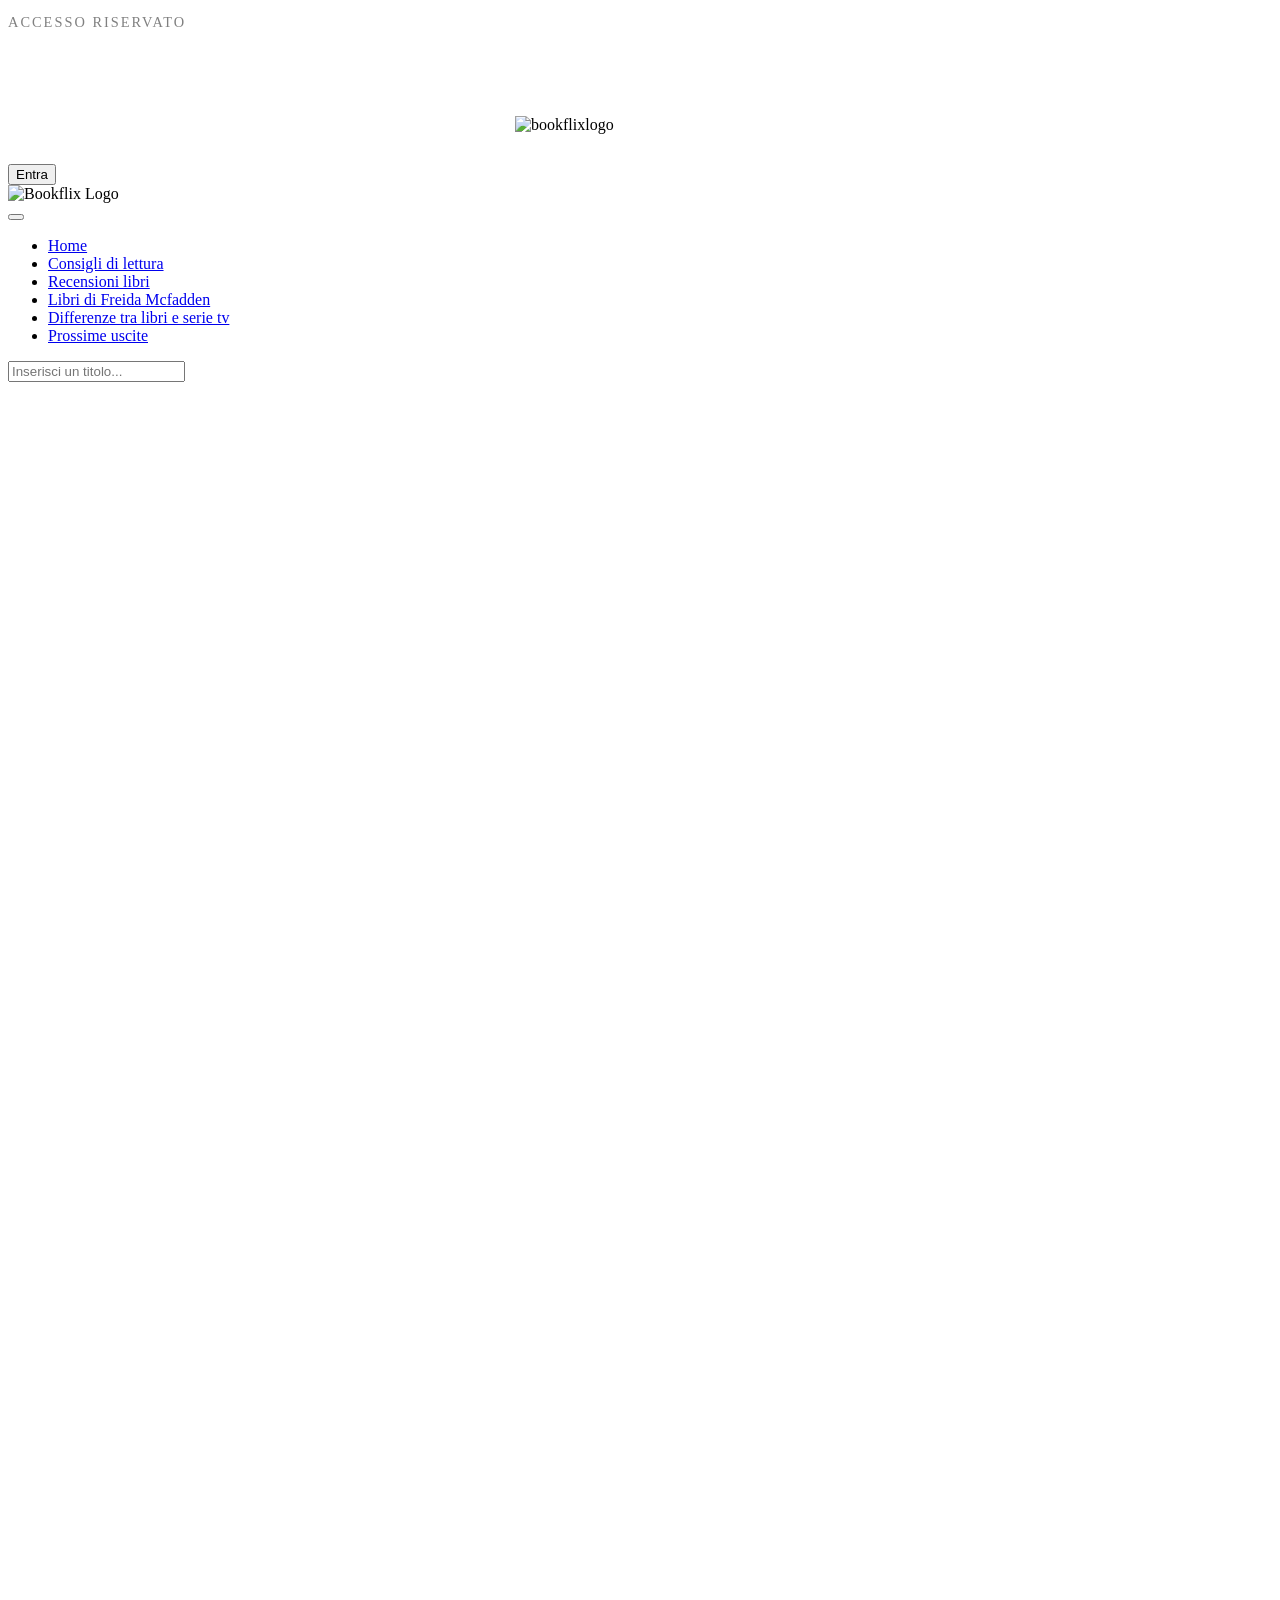
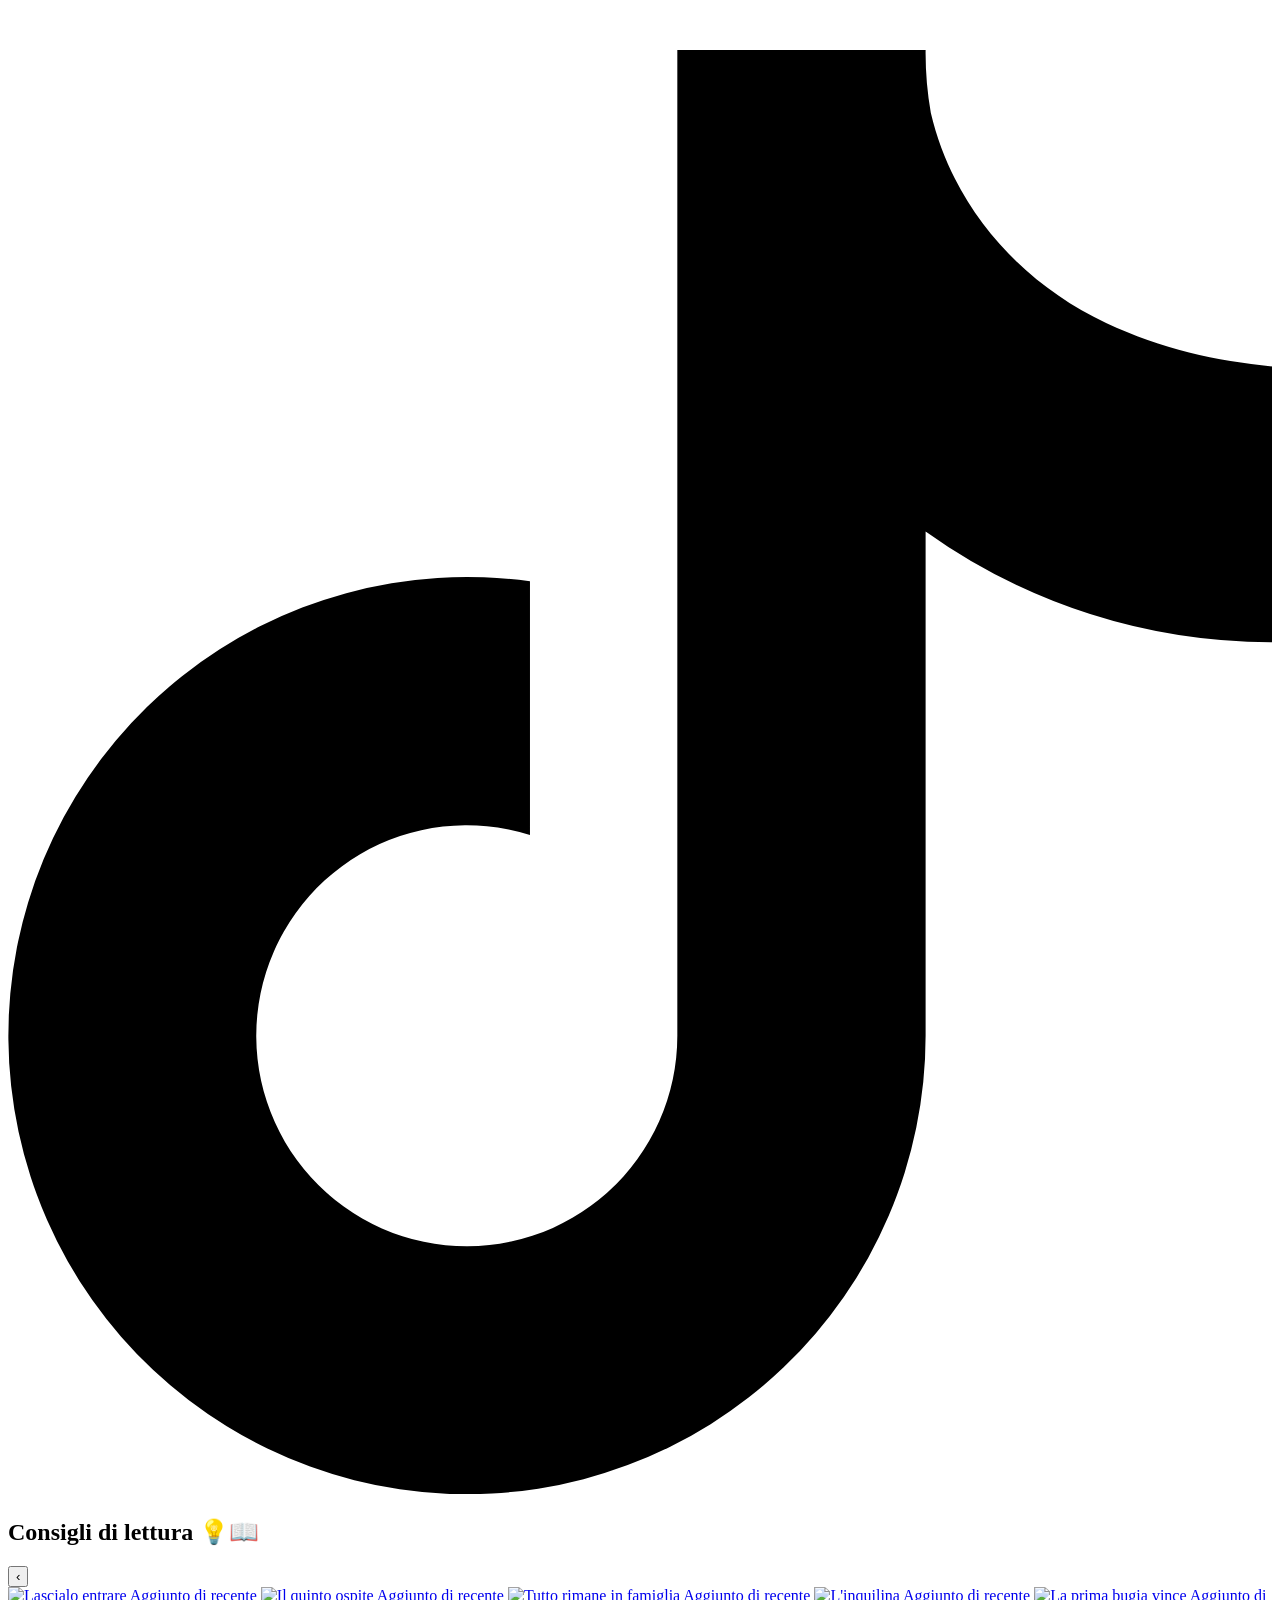
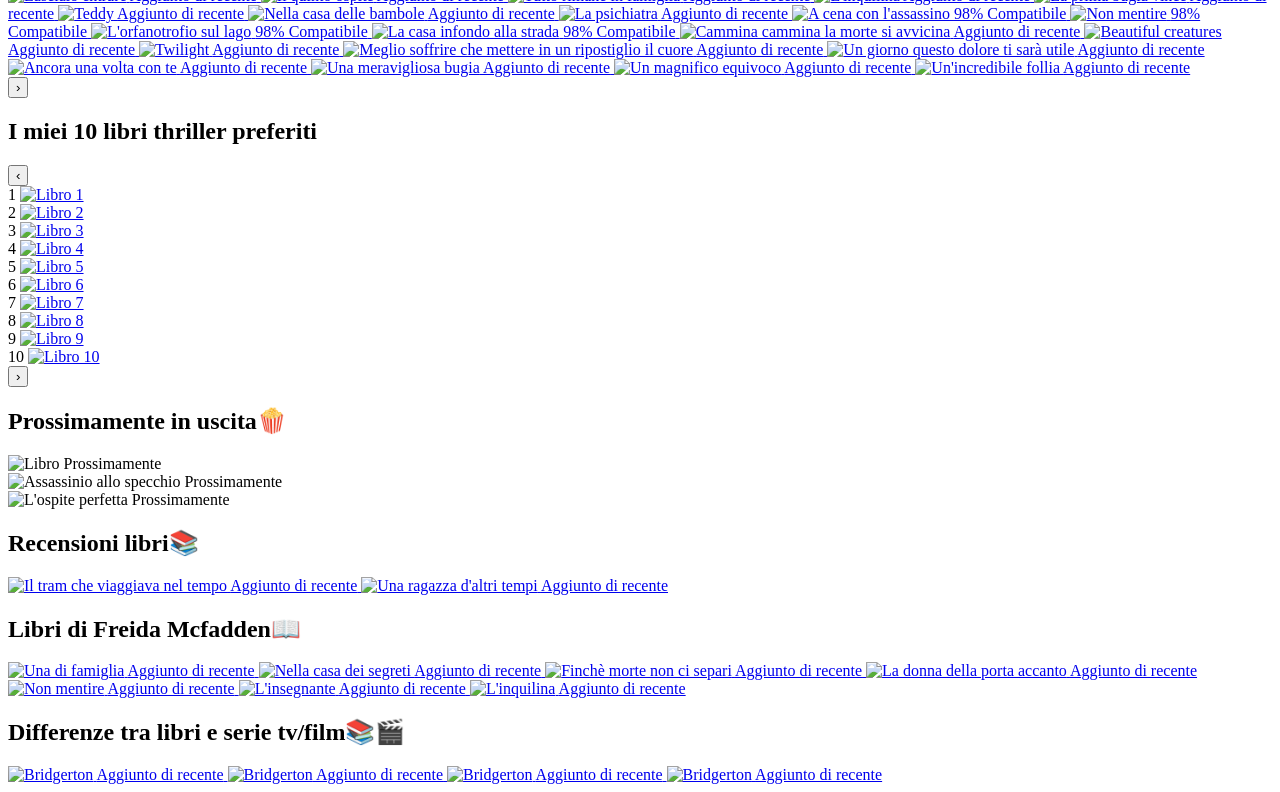
==== tiktokdiDenise.html @ 12e0211b "Add files via upload" ====
<!DOCTYPE html>
<html lang="it">

<head>
  <meta charset="UTF-8">
  <meta name="viewport" content="width=device-width, initial-scale=1.0">
  <title>Tik tok di Denise Booklover</title>
  <link rel="stylesheet" href="css/miostile.css">
</head>

<body id="tiktok-page">

  <div id="login-overlay">
    <div class="login-box">
      <p style="color: #808080; text-transform: uppercase; font-size: 0.9rem; letter-spacing: 2px;">Accesso Riservato
      </p>

      <h1 style="color: white; margin: 0 0 10px 0; font-size: 1.6rem;">
        Stai per avventurarti <br>
        nel magico mondo di
      </h1>
      <img src="img/bookflixsenzasfondo.png" alt="bookflixlogo"
        style="max-width: 250px; width: 80%; margin-bottom: 30px; display: block; margin-left: auto; margin-right: auto;">

      <button class="btn-accedi" onclick="entraNelMondo()">Entra</button>

    </div>
  </div>

  <div id="video-intro-container" style="display: none;">
    <video id="intro-video" playsinline muted>
      <source src="video/animazioonebookflix.MP4" type="video/mp4">
    </video>
  </div>

  <div id="main-content">

    <header class="netflix-header">
      <div class="header-left">
        <div class="logo-container">
          <img src="img/bookflixsenzasfondo.png" alt="Bookflix Logo" class="logo-img">
        </div>
        <nav class="main-nav">
          <button class="menu-toggle" onclick="toggleMenu()">
            <span></span>
            <span></span>
            <span></span>
          </button>
          <ul id="nav-list">
            <li class="active"><a href="index.html">Home</a></li>
            <li><a href="#consigli">Consigli di lettura</a></li>
            <li><a href="#recensioni">Recensioni libri</a></li>
            <li><a href="#freida">Libri di Freida Mcfadden</a></li>
            <li><a href="#differenze">Differenze tra libri e serie tv</a></li>
            <li><a href="#prossimamente">Prossime uscite</a></li>
          </ul>
        </nav>
      </div>

      <div class="header-right">
        <div class="search-container">
          <input type="text" id="searchInput" onkeyup="searchBooks()" placeholder="Inserisci un titolo...">

          <svg class="search-icon" viewBox="0 0 24 24" fill="none" stroke="white" stroke-width="2"
            stroke-linecap="round" stroke-linejoin="round">
            <circle cx="11" cy="11" r="8"></circle>
            <line x1="21" y1="21" x2="16.65" y2="16.65"></line>
          </svg>
        </div>

        <div class="profile-box">
          <a href="https://www.tiktok.com/@rebeldenamorada?_r=1&_t=ZN-95clF1wc65u" target="_blank" class="tiktok-link">
            <svg class="tiktok-icon" viewBox="0 0 448 512" xmlns="http://www.w3.org/2000/svg">
              <path
                d="M448,209.91a210.06,210.06,0,0,1-122.77-39.25V349.38A162.55,162.55,0,1,1,185,188.31V278.2a74.62,74.62,0,1,0,52.23,71.18V0l88,0a121.18,121.18,0,0,0,1.86,22.32c7.87,33.47,31.76,60.16,62.11,74.41,35.6,16.71,71,17,106.69,17.21V209.91Z" />
            </svg>
          </a>
        </div>
      </div>
    </header>
  </div>


  <main class="main-container">
    <section class="row" id="consigli">
      <h2 class="row-title">Consigli di lettura 💡📖</h2>

      <div class="row-wrapper">
        <button class="handle handle-left" onclick="scrollRow('consigli', -1)">&#8249;</button>

        <div class="row-posters" id="scroll-consigli">

          <a href="https://www.tiktok.com/@rebeldenamorada/video/7676879220760513825?is_from_webapp=1&sender_device=pc"
            target="_blank" class="card-netflix">
            <img src="img/copertinelibri/lascialoentrare.jpg" alt="Lascialo entrare">
            <span class="video-hint">Aggiunto di recente</span>
          </a>

          <a href="https://www.tiktok.com/@rebeldenamorada/video/7674796041710931232?is_from_webapp=1&sender_device=pc&web_id=7614453562852345366"
            target="_blank" class="card-netflix">
            <img src="img/copertinelibri/ilquintoospite.jpg" alt="Il quinto ospite">
            <span class="video-hint">Aggiunto di recente</span>
          </a>

          <a href="https://www.tiktok.com/@rebeldenamorada/video/7623125507361475862" target="_blank"
            class="card-netflix">
            <img src="img/copertinelibri/tuttorimaneinfamiglia.jpg" alt="Tutto rimane in famiglia">
            <span class="video-hint">Aggiunto di recente</span>
          </a>

          <a href="https://www.tiktok.com/@rebeldenamorada/video/7631960502054243606?is_from_webapp=1&sender_device=pc&web_id=7614453562852345366"
            target="_blank" class="card-netflix">
            <img src="img/copertinelibri/linquilina.jpg" alt="L'inquilina">
            <span class="video-hint">Aggiunto di recente</span>
          </a>

          <a href="https://www.tiktok.com/@rebeldenamorada/video/7554367439945960726" target="_blank"
            class="card-netflix">
            <img src="img/copertinelibri/laprimabugiavince.jpg" alt="La prima bugia vince">
            <span class="video-hint">Aggiunto di recente</span>
          </a>

          <a href="https://www.tiktok.com/@rebeldenamorada/video/7544378122662235414" target="_blank"
            class="card-netflix">
            <img src="img/copertinelibri/teddy.jpg" alt="Teddy">
            <span class="video-hint">Aggiunto di recente</span>
          </a>

          <a href="https://www.tiktok.com/@rebeldenamorada/video/7527695474078321942" target="_blank"
            class="card-netflix">
            <img src="img/copertinelibri/nellacasadellebambole.jpg" alt="Nella casa delle bambole">
            <span class="video-hint">Aggiunto di recente</span>
          </a>

          <a href="https://www.tiktok.com/@rebeldenamorada/video/7559960573258059030" target="_blank"
            class="card-netflix">
            <img src="img/copertinelibri/lapsichiatra.jpg" alt="La psichiatra">
            <span class="video-hint">Aggiunto di recente</span>
          </a>

          <a href="https://www.tiktok.com/@rebeldenamorada/video/7539191560538262806" target="_blank"
            class="card-netflix">
            <img src="img/copertinelibri/acenaconl'assassino.jpg" alt="A cena con l'assassino">
            <span class="video-hint">98% Compatibile</span>
          </a>

          <a href="https://www.tiktok.com/@rebeldenamorada/video/7539191560538262806" target="_blank"
            class="card-netflix">
            <img src="img/copertinelibri/nonmentire.jpg" alt="Non mentire">
            <span class="video-hint">98% Compatibile</span>
          </a>

          <a href="https://www.tiktok.com/@rebeldenamorada/video/7539191560538262806" target="_blank"
            class="card-netflix">
            <img src="img/copertinelibri/lorfanotrofiosullalgo.jpg" alt="L'orfanotrofio sul lago">
            <span class="video-hint">98% Compatibile</span>
          </a>

          <a href="https://www.tiktok.com/@rebeldenamorada/video/7539191560538262806" target="_blank"
            class="card-netflix">
            <img src="img/copertinelibri/lacasainfondoallastrada.jfif" alt="La casa infondo alla strada">
            <span class="video-hint">98% Compatibile</span>
          </a>

          <a href="https://vm.tiktok.com/ZNRxE7Svt/" target="_blank" class="card-netflix">
            <img src="img/copertinelibri/camminacammina.jpg" alt="Cammina cammina la morte si avvicina">
            <span class="video-hint">Aggiunto di recente</span>
          </a>

          <a href="https://vm.tiktok.com/ZNRxE7Svt/" target="_blank" class="card-netflix">
            <img src="img/copertinelibri/beautifulcreatures.webp" alt="Beautiful creatures">
            <span class="video-hint">Aggiunto di recente</span>
          </a>

          <a href="https://vm.tiktok.com/ZNRxE7Svt/" target="_blank" class="card-netflix">
            <img src="img/copertinelibri/twilight.webp" alt="Twilight">
            <span class="video-hint">Aggiunto di recente</span>
          </a>

          <a href="https://www.tiktok.com/@rebeldenamorada/video/7469026960522480918" target="_blank"
            class="card-netflix">
            <img src="img/copertinelibri/megliosoffrirechemettereinunripostiglioilcuore.jpg"
              alt="Meglio soffrire che mettere in un ripostiglio il cuore">
            <span class="video-hint">Aggiunto di recente</span>
          </a>

          <a href="https://www.tiktok.com/@rebeldenamorada/video/7469026960522480918" target="_blank"
            class="card-netflix">
            <img src="img/copertinelibri/ungiornoquestodoloretisaràutile.jpg"
              alt="Un giorno questo dolore ti sarà utile">
            <span class="video-hint">Aggiunto di recente</span>
          </a>

          <a href="https://www.tiktok.com/@rebeldenamorada/video/7469026960522480918" target="_blank"
            class="card-netflix">
            <img src="img/copertinelibri/ancoraunavoltaconte.jpg" alt="Ancora una volta con te">
            <span class="video-hint">Aggiunto di recente</span>
          </a>

          <a href="https://www.tiktok.com/@rebeldenamorada/video/7469026960522480918" target="_blank"
            class="card-netflix">
            <img src="img/copertinelibri/unameravogliosabugia.jpg" alt="Una meravigliosa bugia">
            <span class="video-hint">Aggiunto di recente</span>
          </a>

          <a href="https://www.tiktok.com/@rebeldenamorada/video/7469026960522480918" target="_blank"
            class="card-netflix">
            <img src="img/copertinelibri/unmagnificoequivoco.jpg" alt="Un magnifico equivoco">
            <span class="video-hint">Aggiunto di recente</span>
          </a>

          <a href="https://www.tiktok.com/@rebeldenamorada/video/7469026960522480918" target="_blank"
            class="card-netflix">
            <img src="img/copertinelibri/unincredibilefollia.jpg" alt="Un'incredibile follia">
            <span class="video-hint">Aggiunto di recente</span>
          </a>

        </div>

        <button class="handle handle-right" onclick="scrollRow('consigli', 1)">&#8250;</button>

      </div>
    </section>

    <section class="row" id="top10">
      <h2 class="row-title">I miei 10 libri thriller preferiti</h2>

      <div class="row-wrapper">
        <button class="handle handle-left" onclick="scrollRow('top10', -1)">&#8249;</button>

        <div class="row-posters top10-row">

          <div class="top10-card">
            <span class="top10-number">1</span>
            <a href="URL_TIKTOK_1" target="_blank" class="card-netflix">
              <img src="img/copertinelibri/camminacammina.jpg" alt="Libro 1">
            </a>
          </div>

          <div class="top10-card">
            <span class="top10-number">2</span>
            <a href="URL_TIKTOK_2" target="_blank" class="card-netflix">
              <img src="img/copertinelibri/nonmentire.jpg" alt="Libro 2">
            </a>
          </div>

          <div class="top10-card">
            <span class="top10-number">3</span>
            <a href="URL_TIKTOK_3" target="_blank" class="card-netflix">
              <img src="img/copertinelibri/tuttorimaneinfamiglia.jpg" alt="Libro 3">
            </a>
          </div>

          <div class="top10-card">
            <span class="top10-number">4</span>
            <a href="URL_TIKTOK_4" target="_blank" class="card-netflix">
              <img src="img/copertinelibri/teddy.jpg" alt="Libro 4">
            </a>
          </div>

          <div class="top10-card">
            <span class="top10-number">5</span>
            <a href="URL_TIKTOK_5" target="_blank" class="card-netflix">
              <img src="img/copertinelibri/lapsichiatra.jpg" alt="Libro 5">
            </a>
          </div>

          <div class="top10-card">
            <span class="top10-number">6</span>
            <a href="URL_TIKTOK_6" target="_blank" class="card-netflix">
              <img src="img/copertinelibri/lorfanotrofiosullalgo.jpg" alt="Libro 6">
            </a>
          </div>

          <div class="top10-card">
            <span class="top10-number">7</span>
            <a href="URL_TIKTOK_7" target="_blank" class="card-netflix">
              <img src="img/copertinelibri/acenaconl'assassino.jpg" alt="Libro 7">
            </a>
          </div>

          <div class="top10-card">
            <span class="top10-number">8</span>
            <a href="URL_TIKTOK_8" target="_blank" class="card-netflix">
              <img src="img/copertinelibri/lospiteperfetta.jpg" alt="Libro 8">
            </a>
          </div>

          <div class="top10-card">
            <span class="top10-number">9</span>
            <a href="URL_TIKTOK_9" target="_blank" class="card-netflix">
              <img src="img/copertinelibri/lacasainfondoallastrada.jfif" alt="Libro 9">
            </a>
          </div>

          <div class="top10-card">
            <span class="top10-number">10</span>
            <a href="URL_TIKTOK_10" target="_blank" class="card-netflix">
              <img src="img/copertinelibri/nellacasadeisegreti.jpg" alt="Libro 10">
            </a>
          </div>

        </div>
        <button class="handle handle-right" onclick="scrollRow('top10', 1)">&#8250;</button>
      </div>
    </section>

    <section class="row" id="prossimamente">
      <h2 class="row-title">Prossimamente in uscita🍿</h2>

      <div class="row-posters">

        <div class="card-netflix">
          <img src="img/copertinelibri/diecipiccoliindiani.jfif" alt="Libro" class="book-cover">
          <span class="video-hint">Prossimamente</span>
        </div>

        <div class="card-netflix">
          <img src="img/copertinelibri/assassionioallospecchio.jpg" alt="Assassinio allo specchio" class="book-cover">
          <span class="video-hint">Prossimamente</span>
        </div>

        <div class="card-netflix">
          <img src="img/copertinelibri/lospiteperfetta.jpg" alt="L'ospite perfetta" class="book-cover">
          <span class="video-hint">Prossimamente</span>
        </div>


      </div>
    </section>

    <section class="row" id="recensioni">
      <h2 class="row-title">Recensioni libri📚</h2>
      <div class="row-posters">

        <a href="https://www.tiktok.com/@rebeldenamorada/video/7535803963455622422?is_from_webapp=1&sender_device=pc&web_id=7614453562852345366"
          target="_blank" class="card-netflix">
          <img src="img/copertinelibri/iltramcheviaggiavaneltempo.jpg" alt="Il tram che viaggiava nel tempo">
          <span class="video-hint">Aggiunto di recente</span>
        </a>

        <a href="https://www.tiktok.com/@rebeldenamorada/video/7510151553823608066?is_from_webapp=1&sender_device=pc&web_id=7614453562852345366"
          target="_blank" class="card-netflix">
          <img src="img/copertinelibri/unaragazzadaltritempi.jpg" alt="Una ragazza d'altri tempi">
          <span class="video-hint">Aggiunto di recente</span>
        </a>
      </div>
    </section>


    <section class="row" id="freida">
      <h2 class="row-title">Libri di Freida Mcfadden📖</h2>
      <div class="row-posters">

        <a href="https://www.tiktok.com/@rebeldenamorada/video/7563340779435937046?is_from_webapp=1&sender_device=pc&web_id=7614453562852345366"
          target="_blank" class="card-netflix">
          <img src="img/copertinelibri/unadifamiglia.jpg" alt="Una di famiglia">
          <span class="video-hint">Aggiunto di recente</span>
        </a>

        <a href="https://www.tiktok.com/@rebeldenamorada/video/7563340779435937046?is_from_webapp=1&sender_device=pc&web_id=7614453562852345366"
          target="_blank" class="card-netflix">
          <img src="img/copertinelibri/nellacasadeisegreti.jpg" alt="Nella casa dei segreti">
          <span class="video-hint">Aggiunto di recente</span>
        </a>

        <a href="https://www.tiktok.com/@rebeldenamorada/video/7563340779435937046?is_from_webapp=1&sender_device=pc&web_id=7614453562852345366"
          target="_blank" class="card-netflix">
          <img src="img/copertinelibri/finchèmortenoncisepari.jpg" alt="Finchè morte non ci separi">
          <span class="video-hint">Aggiunto di recente</span>
        </a>

        <a href="https://www.tiktok.com/@rebeldenamorada/video/7563340779435937046?is_from_webapp=1&sender_device=pc&web_id=7614453562852345366"
          target="_blank" class="card-netflix">
          <img src="img/copertinelibri/ladonnadellaportaccanto.jpg" alt="La donna della porta accanto">
          <span class="video-hint">Aggiunto di recente</span>
        </a>

        <a href="https://www.tiktok.com/@rebeldenamorada/video/7539191560538262806" target="_blank"
          class="card-netflix">
          <img src="img/copertinelibri/nonmentire.jpg" alt="Non mentire">
          <span class="video-hint">Aggiunto di recente</span>
        </a>

        <a href="https://www.tiktok.com/@rebeldenamorada/video/7592186198970469654?is_from_webapp=1&sender_device=pc&web_id=7614453562852345366"
          target="_blank" class="card-netflix">
          <img src="img/copertinelibri/insegnante.jpg" alt="L'insegnante">
          <span class="video-hint">Aggiunto di recente</span>
        </a>

        <a href="https://www.tiktok.com/@rebeldenamorada/video/7631960502054243606?is_from_webapp=1&sender_device=pc&web_id=7614453562852345366"
          target="_blank" class="card-netflix">
          <img src="img/copertinelibri/linquilina.jpg" alt="L'inquilina">
          <span class="video-hint">Aggiunto di recente</span>
        </a>

      </div>
    </section>

    <section class="row" id="differenze">
      <h2 class="row-title">Differenze tra libri e serie tv/film📚🎬</h2>
      <div class="row-posters">

        <a href="https://www.tiktok.com/@rebeldenamorada/video/7466780048134065430?is_from_webapp=1&sender_device=pc&web_id=7614453562852345366"
          target="_blank" class="card-netflix">
          <img src="img/copertinelibri/brid1.jpg" alt="Bridgerton">
          <span class="video-hint">Aggiunto di recente</span>
        </a>

        <a href="https://www.tiktok.com/@rebeldenamorada/video/7466780048134065430?is_from_webapp=1&sender_device=pc&web_id=7614453562852345366"
          target="_blank" class="card-netflix">
          <img src="img/copertinelibri/brid2.jpg" alt="Bridgerton">
          <span class="video-hint">Aggiunto di recente</span>
        </a>

        <a href="https://www.tiktok.com/@rebeldenamorada/video/7466780048134065430?is_from_webapp=1&sender_device=pc&web_id=7614453562852345366"
          target="_blank" class="card-netflix">
          <img src="img/copertinelibri/brid3.jfif" alt="Bridgerton">
          <span class="video-hint">Aggiunto di recente</span>
        </a>

        <a href="https://www.tiktok.com/@rebeldenamorada/video/7466780048134065430?is_from_webapp=1&sender_device=pc&web_id=7614453562852345366"
          target="_blank" class="card-netflix">
          <img src="img/copertinelibri/brid4.jpg" alt="Bridgerton">
          <span class="video-hint">Aggiunto di recente</span>
        </a>

      </div>
    </section>
  </main>


  <script>
    function scrollRow(rowId, direction) {
      const row = document.querySelector(`#${rowId} .row-posters`);
      const scrollAmount = row.clientWidth * 0.8;
      row.scrollBy({
        left: scrollAmount * direction,
        behavior: 'smooth'
      });
    }

    // FUNZIONE UNIFICATA: Gestisce video e poi mostra il contenuto
    function entraNelMondo() {
      const loginOverlay = document.getElementById('login-overlay');
      const videoContainer = document.getElementById('video-intro-container');
      const video = document.getElementById('intro-video');
      const mainContent = document.getElementById('main-content');

      // 1. Nascondi il login box
      loginOverlay.style.display = 'none';

      // 2. Mostra il video e avvialo
      videoContainer.style.display = 'block';
      video.play();

      // 3. Quando il video finisce
      video.onended = function () {
        // Effetto sfumatura sul video
        videoContainer.classList.add('fade-out');

        // Mostra subito il contenuto principale (mentre il video sfuma)
        mainContent.style.display = 'block';

        // Rimuovi il video dal layout dopo che la sfumatura è finita
        setTimeout(() => {
          videoContainer.style.display = 'none';
        }, 1500);
      };
    }

    function searchBooks() {
      let input = document.getElementById('searchInput').value.toLowerCase();
      let rows = document.querySelectorAll('.row');

      rows.forEach(row => {
        let cards = row.querySelectorAll('.card-netflix, .top10-card');
        let hasVisibleCards = false;

        cards.forEach(card => {
          let img = card.querySelector('img');
          let title = img && img.getAttribute('alt') ? img.getAttribute('alt').toLowerCase() : "";

          if (title.includes(input)) {
            card.style.display = "";
            hasVisibleCards = true;
          } else {
            card.style.display = "none";
          }
        });

        row.style.display = hasVisibleCards ? "" : "none";
      });
    }

    function toggleMenu() {
      const navList = document.getElementById('nav-list');
      // "toggle" aggiunge la classe 'show' se non c'è, o la toglie se c'è
      navList.classList.toggle('show');
    }
  </script>
</body>

</html>
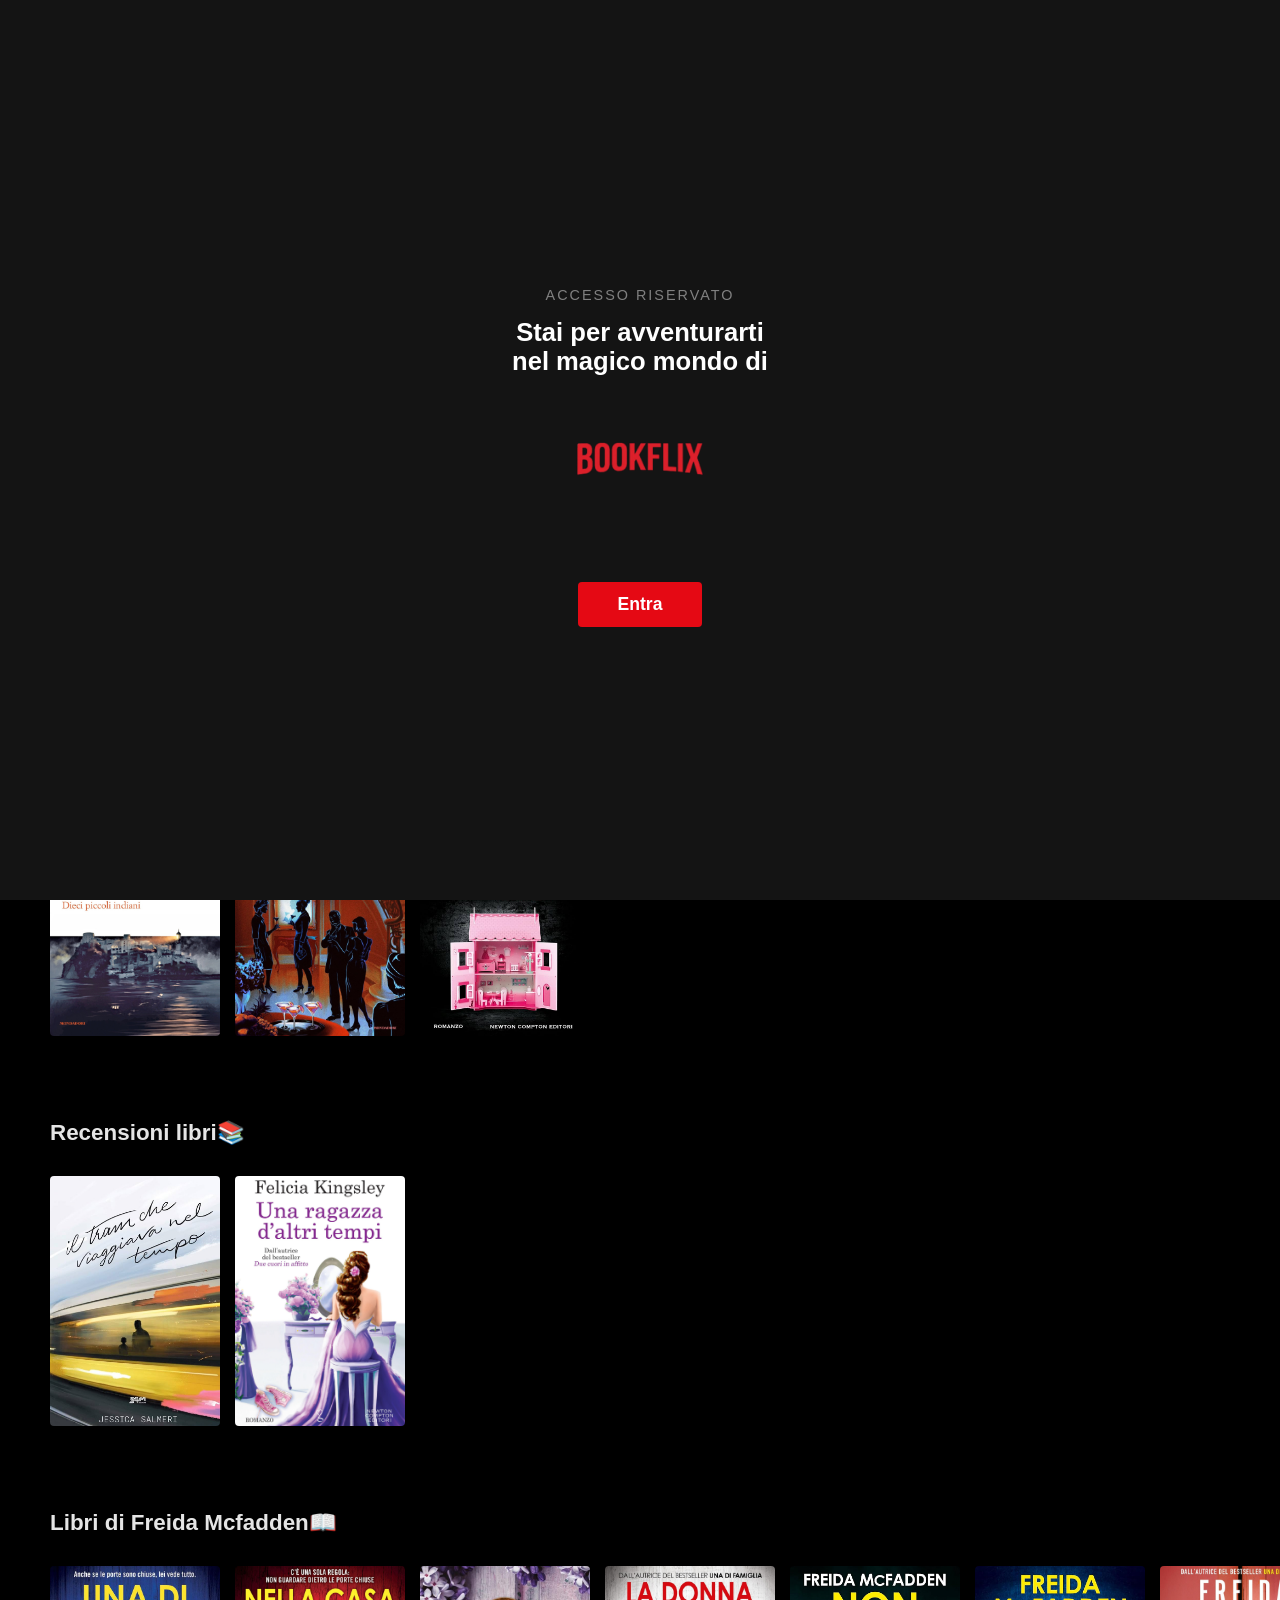
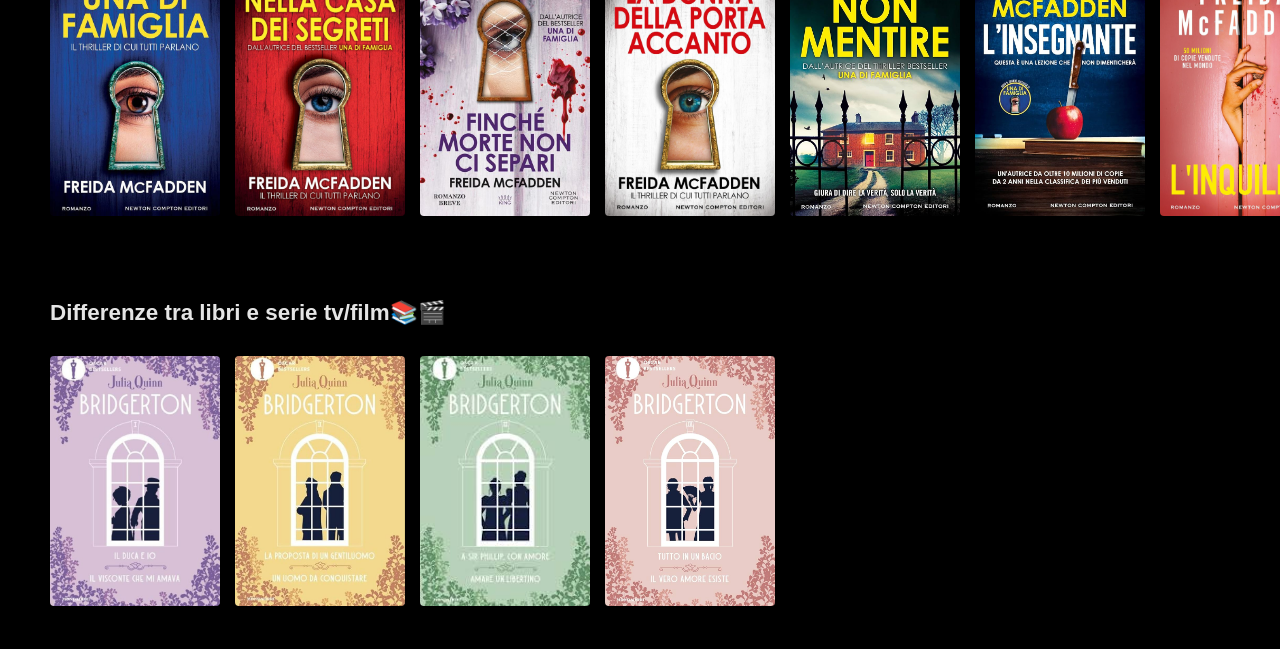
==== commit c80aa3fe: "Add files via upload" ====
--- a/tiktokdiDenise.html
+++ b/tiktokdiDenise.html
@@ -90,7 +90,13 @@
 
         <div class="row-posters" id="scroll-consigli">
 
-          <a href="https://www.tiktok.com/@rebeldenamorada/video/7676879220760513825?is_from_webapp=1&sender_device=pc"
+          <a href="https://www.tiktok.com/@rebeldenamorada/video/7682074349557386529?is_from_webapp=1&sender_device=pc"
+            target="_blank" class="card-netflix">
+            <img src="img/copertinelibri/assassinioavapore.jpg" alt="Assassinio a vapore - Il killer fantasma">
+            <span class="video-hint">Aggiunto di recente</span>
+          </a>
+          
+          <a href="https://www.tiktok.com/@rebeldenamorada/video/7677020123571473696?is_from_webapp=1&sender_device=pc"
             target="_blank" class="card-netflix">
             <img src="img/copertinelibri/lascialoentrare.jpg" alt="Lascialo entrare">
             <span class="video-hint">Aggiunto di recente</span>
@@ -322,6 +328,16 @@
 
         <div class="card-netflix">
           <img src="img/copertinelibri/lospiteperfetta.jpg" alt="L'ospite perfetta" class="book-cover">
+          <span class="video-hint">Prossimamente</span>
+        </div>
+
+        <div class="card-netflix">
+          <img src="img/copertinelibri/ladonnachesapevatroppo.jpg" alt="La donna che sapeva troppo" class="book-cover">
+          <span class="video-hint">Prossimamente</span>
+        </div>
+
+        <div class="card-netflix">
+          <img src="img/copertinelibri/thedinnerparty.jfif" alt="The dinner party" class="book-cover">
           <span class="video-hint">Prossimamente</span>
         </div>
 
--- a/css/miostile.css
+++ b/css/miostile.css
@@ -0,0 +1,1261 @@
+/* ==========================================================================
+   1. REGOLE GENERALI
+   ========================================================================== */
+
+/* In questo modo mi assicuro che la pagina sfrutti tutta l'altezza dello schermo disponibile */
+body,
+html {
+    height: 100%;
+}
+
+/* Impostazioni di base del corpo pagina: colore di backup scuro, elimina 
+   i margini predefiniti del browser e imposta il font istituzionale del sito */
+body {
+    background-color: #000;
+    /* Colore di backup mentre carica il video */
+    margin: 0;
+    padding: 0;
+    font-family: 'Georgia', serif;
+}
+
+/* Stili predefiniti per i titoli per garantire consistenza cromatica */
+h1 {
+    color: white;
+    font-weight: 600;
+}
+
+h2 {
+    color: rgb(15, 140, 138);
+    text-align: center;
+}
+
+h4 {
+    color: rgb(144, 30, 140);
+}
+
+/* Selettore per ID: definisce lo stile unico del titolo di benvenuto */
+#titolo_principale {
+    color: #fff;
+    text-shadow:
+        2px 2px 2px #8eb9d5; /* Ombra sfumata per dare leggibilità */
+    text-align: center;
+    font-style: italic;
+    font-family: 'Georgia', serif;
+    font-size: 2.5em; /* Dimensione scalabile rispetto al font di base */
+    padding: 1%;
+    margin-top: 1%;
+}
+
+/* Stile per il sottotitolo della homepage */
+#sottotitolo {
+    font-family: 'Montserrat', sans-serif;
+    font-size: 1.1rem;
+    color: #ffffff;
+    letter-spacing: 1.5px;
+    opacity: 0.8; /* Rende la scritta leggermente trasparente rispetto al titolo */
+    text-shadow: 1px 1px 3px rgba(0, 0, 0, 0.3);
+    margin-top: 10px;
+    letter-spacing: 0.5px; /* Spaziatura tra i caratteri per aumentare l'eleganza */
+}
+
+/* ==========================================================================
+   2. GESTIONE SFONDO VIDEO E EFFETTI "VETRO" (Glassmorphism)
+   ========================================================================== */
+
+/* Creo un livello fisso che copre l'intero schermo e si posiziona dietro 
+   a tutti gli elementi grazie allo z-index negativo */
+
+.video-background {
+    position: fixed; /* Rimane bloccato anche durante lo scroll della pagina */
+    top: 0;
+    left: 0;
+    width: 100%;
+    height: 100%;
+    z-index: -1; /* Mette il livello sullo sfondo, sotto i testi e le card */
+    background-color: black; /* Sfondo di sicurezza se il video fallisce */
+}
+
+#bg-video {
+    width: 100%;
+    height: 100%;
+    object-fit: cover; /* Ritaglia e adatta il video senza deformarlo */
+    filter: brightness(50%); /* Scurisce il video al 50% per garantire il contrasto con i testi bianchi */
+}
+
+/* Effetto Glassmorphism (Vetro Sfumato) sulla card biografica */
+.card-presentazione {
+    background: rgba(255, 255, 255, 0.9); /* Sfondo bianco con opacità al 90% */
+    backdrop-filter: blur(8px); /* Sfoca ciò che si trova dietro la card (il video in movimento) */
+    -webkit-backdrop-filter: blur(8px); /* Supporto specifico per il motore di rendering Safari/Chrome vecchi */
+    border-radius: 20px;
+    padding: 50px;
+    max-width: 750px;
+    margin: 80px auto; /* Centra orizzontalmente la card e dà margine sopra/sotto */
+    box-shadow: 0 20px 50px rgba(0, 0, 0, 0.3); /* Ombra pronunciata per dare l'effetto di galleggiamento */
+    border: 1px solid rgba(255, 255, 255, 0.2); /* Sottile bordo semitrasparente che accentua l'effetto vetro */
+}
+
+.testo-bio {
+    font-family: 'Georgia', serif;
+    font-size: 1.1rem;
+    line-height: 1.8; /* Interlinea aumentata per facilitare la lettura del testo */
+    color: #2c3e50;
+    text-align: center;
+    font-weight: normal;
+    margin-bottom: 20px;
+}
+
+.testo-bio h1,
+.testo-bio h2,
+.testo-bio p {
+    font-weight: normal;
+}
+
+.highlight {
+    color: #0003af;
+    text-shadow:
+        4px 4px 3px #e5eef4;
+    font-style: italic;
+    margin-top: 20px;
+    font-weight: normal;
+}
+
+.image-hero {
+    width: 100%;
+    height: auto;
+    object-fit: cover;
+    border-radius: 30px;
+    padding: 50px;
+    display: block;
+    margin: 0 auto;
+}
+
+/* Media Query: corregge il layout della riga su schermi piccoli invertendo l'ordine degli elementi */
+@media (max-width: 768px) {
+    .card-presentazione .row {
+        flex-direction: column-reverse; /* Sposta l'immagine sopra il testo su mobile */
+    }
+
+    .image-hero {
+        height: auto;
+    }
+}
+
+#categorietiktok {
+    text-align: left;
+    font-family: 'Georgia', sans-serif;
+}
+
+/* ==========================================================================
+   3. BOTTONI INTERATTIVI CON EFFETTO 3D (Transizioni e Trasformazioni)
+   ========================================================================== */
+
+/* Stile base del bottone rettangolare */
+.btn-rettangolare {
+    background-color: #6e70d2;
+    color: white;
+    font-family: 'Georgia', serif;
+    font-size: 1.1rem;
+    padding: 12px 30px;
+    border: none;
+    border-radius: 8px;
+    font-weight: normal;
+    box-shadow: 0 4px 0px #4d4f96; /* Ombra netta e non sfumata in basso per simulare lo spessore del tasto */
+    transition: all 0.2s ease; /* Transizione fluida su tutte le proprietà animate */
+    cursor: pointer;
+    display: inline-block;
+    margin-top: 10px;
+}
+
+/* Stato Hover: quando l'utente passa il mouse sopra il bottone */
+.btn-rettangolare:hover {
+    background-color: #5b5da8;
+    transform: translateY(2px); /* Sposta il bottone in basso di 2px */
+    box-shadow: 0 2px 0px #4d4f96; /* Riduce l'ombra a 2px simulando una parziale pressione */
+    color: white;
+}
+
+/* Stato Active: nell'esatto momento in cui il bottone viene cliccato */
+.btn-rettangolare:active {
+    transform: translateY(4px); /* Si abbassa di 4px (piena escursione) */
+    box-shadow: 0 0px 0px #4d4f96; /* L'ombra si azzera: il bottone tocca virtualmente il fondo */
+}
+
+h2.colorato {
+    color: rgb(59, 59, 141);
+}
+
+/* ==========================================================================
+   4. SISTEMA DI CARD E LAYOUT DEL BLOG (Integrazione Custom-Bootstrap)
+   ========================================================================== */
+.book {
+    max-width: 800px;
+    margin: 50px auto;
+}
+
+/* Personalizzazione dei Tab (schede) di Bootstrap nella sezione libro */
+.card-header {
+    background-color: #E0F2F7;
+    border-bottom: 1px solid #B3E5FC;
+    margin-bottom: 0;
+    backdrop-filter: blur(5px)
+}
+
+.card-header-tabs {
+    display: flex;
+    justify-content: center;
+    flex-wrap: nowrap; /* Impedisce alle tab di andare a capo su schermi normali */
+    margin: 0 auto;
+    padding: 10px 0;
+    border-bottom: none;
+    margin-bottom: -1px; /* Corregge un pixel di disallineamento tipico dei bordi Bootstrap */
+}
+
+/* Modifichiamo i link per essere uguali alla navbar */
+.card-header-tabs .nav-link {
+    white-space: nowrap; /* Forza il testo della tab su una sola riga */
+    color: #305b77;
+    background: transparent;
+    border: none;
+    border-radius: 8px 8px 0 0;
+    padding: 10px 20px;
+    transform: none;
+    transition: background-color 0.3s ease;
+}
+
+/* Effetto quando passi il mouse */
+.card-header-tabs .nav-link:hover {
+    background-color: rgba(255, 255, 255, 0.6);
+    color: #305b77;
+    transform: none;
+}
+
+.card-header-tabs .nav-link.active {
+    background-color: #ffffff;
+    color: #05445E;
+    font-weight: bold;
+    transform: none;
+    box-shadow: 0 -2px 5px rgba(0, 0, 0, 0.05);
+}
+
+
+.card-header-tabs .nav-item {
+    flex: 0 1 auto; /* Permette alla scheda di stringersi ma non di allargarsi oltre il suo testo */
+    margin: 0 5px;
+}
+
+/* Struttura flessibile delle card in griglia */
+.col .card {
+    border: none;
+    background: transparent;
+    width: 100%;
+    max-width: none;
+    margin: 0;
+    transition: transform 0.3s ease-in-out, box-shadow 0.3s ease-in-out;
+    display: flex;
+    flex-direction: column; /* Dispone il contenuto della card in verticale */
+    flex-grow: 1; /* Forza le card della stessa riga ad avere la stessa identica altezza */
+}
+
+/* Centratura generale della griglia principale */
+.container {
+    max-width: 1200px;
+    margin: 0 auto;
+}
+
+/* Animazione Hover sulle Card: sollevamento ed effetto ombra colorata illuminante */
+.col .card:hover {
+    transform: translateY(-10px); /* Solleva la card verso l'alto di 10px */
+    box-shadow: 0 15px 35px rgba(31, 111, 115, 0.6); /* Genera un'ombra morbida con il colore del brand */
+}
+
+/* Ottimizzazione delle copertine delle card */
+.card-img-top {
+    height: 250px;
+    width: 100%;
+    border-radius: 15px 15px 0 0;
+    display: block;
+    object-fit: cover; /* Ritaglia l'immagine proporzionalmente per non distorcerne le proporzioni */
+    margin: 0;
+}
+
+/* Stile del corpo interno della card con effetto semitrasparente */
+.card-body {
+    border: none;
+    background-color: rgba(224, 255, 255, 0.85);
+    font-family: Arial, Helvetica, sans-serif;
+    backdrop-filter: blur(5px);
+    -webkit-backdrop-filter: blur(5px);
+    border-radius: 0 0 15px 15px;
+    padding: 40px 30px;
+    width: 100%;
+    box-shadow: 0 10px 20px #1a617aa6;
+    margin-top: -1px;
+    transition: box-shadow 0.3s ease-in-out;
+    text-align: left;
+    display: flex;
+    flex-direction: column;
+    flex-grow: 1;
+    justify-content: space-between; /* Spinge il bottone sempre in fondo alla card, allineandolo visivamente agli altri */
+}
+
+/* Sovrascrittura dei bottoni Bootstrap interni alle card */
+.card-body .btn-primary {
+    background-color: #1f6f73;
+    border-color: #1f6f73;
+}
+
+.card-body .btn-primary:hover {
+    background-color: #164f52;
+    border-color: #164f52;
+    transform: translateY(-2px); /* Piccolo scatto verso l'alto per interattività */
+}
+
+/* Intensifica l'ombra azzurra del corpo card quando si passa sopra con il mouse */
+.col .card:hover .card-body {
+    box-shadow: 0 15px 30px #1a617ad0, 0 20px 40px rgba(31, 111, 115, 0.8);
+}
+
+/* Reset dei comportamenti di hover quando la struttura .card viene usata per contenere il libro intero */
+.book .card {
+    width: 100%;
+    transform: none;
+}
+
+@media (min-width: 992px) {
+    .book.card {
+        margin-left: 0;
+        margin-right: 0;
+        max-width: 100%;
+    }
+}
+
+.book .card:hover {
+    transform: none;
+    cursor: default;
+}
+
+/* =============================================
+   5. FOOTER (Barra di navigazione bassa)
+   ============================================= */
+#barra-bassa {
+    background-color: #f8f9fa;
+    width: 100%;
+    margin: 0;
+    padding: 15px 0;
+    border: none;
+    border-top: 1px solid #dee2e6;
+    position: relative;
+    margin-top: 50px;
+    z-index: 1030; /* Assicura che il footer si posizioni graficamente sopra il video di sfondo */
+}
+
+#barra-bassa .navbar-text {
+    color: #1a617a;
+    font-size: 14px;
+}
+
+/* Typo e impaginazione del testo interno del libro */
+.corpo-libro {
+    width: 100%;
+    max-width: 800px;
+    margin: 0 auto;
+    margin-top: 0;
+    border-top-left-radius: 0;
+    border-top-right-radius: 0;
+}
+
+.card-title {
+    font-size: x-large;
+    text-align: center;
+    margin-bottom: 4%;
+}
+
+.card-text {
+    font-size: 17px;
+    line-height: 1.6;
+    text-align: left;
+    font-family: Arial, Helvetica, sans-serif;
+    margin-bottom: 5%;
+}
+
+.sin,
+.dedica,
+.c1,
+.c2 {
+    font-family: Arial, Helvetica, sans-serif;
+    text-align: justify;
+    line-height: 1.8;
+    font-size: 18px;
+    color: #000;
+}
+
+.pagina-interna {
+    width: 100%;
+    padding: 0 20px;
+}
+
+/* Contenitore dei bottoni avanti/indietro della lettura */
+.nav-pagine {
+    display: flex;
+    justify-content: center;
+    align-items: center;
+    gap: 15px;
+    margin-top: 25px;
+    padding-top: 15px;
+    border-top: 1px solid rgba(0, 0, 0, 0.05);
+    column-span: all;
+    clear: both; /* Evita l'interferenza con eventuali elementi float precedenti */
+}
+
+#contatore {
+    font-size: 0.9rem;
+    color: #666;
+    font-weight: bold;
+}
+
+@media (max-width: 768px) {
+    .pagina-interna {
+        column-count: 1;
+    }
+}
+
+#c2 {
+    font-family: Arial, Helvetica, sans-serif;
+    text-align: justify;
+}
+
+.button-container {
+    display: flex;
+    justify-content: flex-end; /* Allinea il bottone di prosecuzione a destra */
+    width: 100%;
+}
+
+/* =============================================
+   6. SEZIONE ICONE E INTERAZIONI NAVBAR
+   ============================================= */
+.home-icon {
+    display: flex;
+    align-items: center;
+    padding: 10px 0;
+    /* Un po' di respiro verticale */
+    color: #333;
+    text-decoration: none;
+    transition: 0.3s;
+}
+
+.home-icon:hover {
+    color: #0c6a74;
+    transform: scale(1.1); /* Effetto micro-zoom all'hover */
+}
+
+.navbar-nav .nav-item a img {
+    transition: transform 0.3s ease;
+    cursor: pointer;
+}
+
+/* Fa saltare verso l'alto e ingrandire l'icona del CV quando ci si passa sopra */
+.navbar-nav .nav-item a:hover img {
+    transform: translateY(-5px) scale(1.2);
+}
+
+/* Questo evita che DC si sovrapponga ai tasti su schermi piccoli */
+@media (max-width: 991px) {
+    .navbar-brand {
+        position: static;
+        transform: none;
+        margin: 0 auto;
+    }
+}
+
+/* =============================================
+    7. SEZIONE TIKTOK - STILE BOOKFLIX 
+   ============================================= */
+
+#tiktok-page {
+    background: black;
+    background-image: none;
+    margin: 0;
+    color: white;
+    font-family: 'Helvetica Neue', Helvetica, Arial, sans-serif;
+    font-size: small;
+}
+
+/* Schermata iniziale di Login / Benvenuto a tutto schermo */
+#login-overlay {
+    position: fixed;
+    top: 0;
+    left: 0;
+    width: 100vw;
+    height: 100vh;
+    background-color: #141414; /* Grigio scurissimo tipico dell'interfaccia Netflix */
+    display: flex;
+    justify-content: center;
+    align-items: center;
+    z-index: 9999; /* Valore altissimo per bloccare la visualizzazione del sito sotto finché non si accede */
+    margin: 0;
+}
+
+.login-box {
+    width: 90% !important; /* Occupa quasi tutto lo schermo su mobile */
+    max-width: 400px !important; /* Ma non diventa gigante su PC */
+    text-align: center;
+    padding: 20px;
+    box-sizing: border-box; /* Evita che il padding sballi le misure */
+}
+
+/* Il bottone rosso stile Netflix */
+.btn-accedi {
+    display: block;
+    margin: 20px auto 0;
+    background: #e50914;
+    /* Rosso Netflix */
+    color: white;
+    border: none;
+    padding: 12px 40px;
+    font-size: 1.1rem;
+    font-weight: bold;
+    cursor: pointer;
+    border-radius: 4px;
+    transition: transform 0.2s, background 0.2s;
+}
+
+.btn-accedi:hover {
+    background: #f40612;
+    transform: scale(1.05);
+}
+
+/* Nascondi il sito all'inizio */
+#main-content {
+    display: none; /* è JavaScript che la cambierà in 'block' al click su 'Entra' */
+}
+
+#video-intro-container {
+    position: fixed;
+    top: 0;
+    left: 0;
+    width: 100%;
+    height: 100%;
+    background-color: black;
+    z-index: 9999;
+    display: none; /* Viene mostrato solo tramite JS quando premi Entra */
+}
+
+#intro-video {
+    width: 100%;
+    height: 100%;
+    /* Su PC 'cover' va bene perché lo schermo è largo */
+    object-fit: cover;
+}
+
+/* Classe CSS iniettata/gestita via JS per creare la transizione di sparizione dell'intro */
+.fade-out {
+    opacity: 0;
+    pointer-events: none; /* Impedisce di cliccare sul video mentre sparisce */
+    transition: opacity 1.5s ease; /* Sfuma in un secondo e mezzo */
+}
+
+/* Header Netflix: Logo e Menu a sinistra, Icone a destra */
+.netflix-header {
+    display: flex;
+    justify-content: space-between; /* Spinge la navigazione a sinistra e la ricerca/profilo a destra */
+    align-items: center;
+    padding: 0 4%;
+    background-color: #141414;
+    height: 70px;
+    position: sticky; /* Rimane bloccato in cima alla pagina durante lo scorrimento */
+    top: 0;
+    z-index: 1000;
+}
+
+.header-left {
+    display: flex;
+    align-items: center;
+    gap: 30px;
+}
+
+.logo-container img {
+    height: 120px;
+    width: auto;
+    display: block;
+    object-fit: contain;
+    padding: 5px 0;
+    margin-top: 10px;
+    margin-left: 20px;
+    transition: transform 0.3s;
+}
+
+/* FIX NAVIGAZIONE (Orizzontale e senza pallini)*/
+.main-nav ul {
+    display: flex !important;
+    list-style: none !important; /* Rimuove i pallini predefiniti del tag <li> */
+    margin: 0;
+    padding: 0;
+    gap: 20px;
+    align-items: center;
+}
+
+.main-nav ul li {
+    margin: 0;
+    padding: 0;
+}
+
+.main-nav ul li a {
+    text-decoration: none !important; /* Elimina la sottolineatura blu dei link */
+    color: #e5e5e5;
+    font-size: 0.85rem;
+    white-space: nowrap; /* Impedisce che il testo vada a capo */
+    transition: color 0.3s;
+}
+
+.main-nav ul li a:hover {
+    color: #fff;
+}
+
+.main-nav ul li.active a {
+    color: #fff;
+    font-weight: bold;
+}
+
+/* Parte destra icone */
+.header-right {
+    display: flex;
+    align-items: center;
+    gap: 20px;
+}
+
+.profile-box {
+    display: flex;
+    align-items: center;
+    justify-content: center;
+    gap: 10px;
+}
+
+/* Icona SVG di TikTok */
+.tiktok-icon {
+    width: 35px;
+    height: 35px;
+    fill: white;
+    transition: all 0.3s ease;
+    filter: drop-shadow(0 0 2px rgba(0, 0, 0, 0.5));
+}
+
+/* Effetto Glitch cromatico all'hover sul link TikTok */
+.tiktok-link:hover .tiktok-icon {
+    fill: #ff0050;
+    filter: drop-shadow(2px 0 0 #00f2ea) drop-shadow(-2px 0 0 #ff0050);
+    transform: scale(1.1);
+}
+
+.search-container {
+    position: relative;
+    display: flex;
+    align-items: center;
+}
+
+.search-icon {
+    position: absolute;
+    right: 10px;
+    width: 20px;
+    height: 20px;
+    pointer-events: none;
+    transition: transform 0.3s ease, stroke 0.3s ease;
+}
+
+#searchInput {
+    padding-right: 35px; /* Lascia spazio per l'icona a destra */
+}
+
+/* Effetto quando l'utente clicca sull'input per scrivere */
+#searchInput:focus+.search-icon {
+    transform: scale(1.1);
+    stroke: #e50914; /* La lente diventa rossa "Netflix" quando scrivi */
+}
+
+/* ==========================================================================
+   8. LO SCROLL ORIZZONTALE DELLE CARD (I caroselli dei libri)
+   ========================================================================== */
+
+.row {
+    margin: 20px 0 40px 50px;
+    overflow: visible;
+    scroll-margin-top: 100px; /* Per i link interni: evita che il titolo finisca sotto la navbar */
+}
+
+.row-title {
+    font-family: 'Helvetica Neue', Helvetica, Arial, sans-serif;
+    font-size: 1.4rem;
+    color: #e5e5e5;
+    text-align: left;
+    margin-bottom: 10px;
+}
+
+/* Contenitore orizzontale delle copertine */
+.row-posters {
+    display: flex;
+    overflow-x: scroll; /* Abilita lo scorrimento orizzontale */
+    padding: 20px 0;
+    scrollbar-width: none;
+}
+
+/* Nasconde la barra di scorrimento orizzontale su Chrome, Safari e Opera */
+.row-posters:-webkit-scrollbar {
+    display: none;
+}
+
+/* La singola copertina del libro */
+.card-netflix {
+    flex: 0 0 auto; /* Disattiva la crescita e la riduzione: preserva la larghezza fissa impostata sotto */
+    width: 170px;
+    margin-right: 15px;
+    transition: transform 0.4s ease;
+    position: relative;
+    text-decoration: none;
+}
+
+.card-netflix img {
+    width: 100%;
+    height: 250px;
+    object-fit: cover;
+    border-radius: 4px;
+    box-shadow: 0 4px 10px rgba(0, 0, 0, 0.5);
+}
+
+/* Effetto Zoom Netflix quando si passa su una copertina */
+.card-netflix:hover {
+    transform: scale(1.2); /* Ingrandisce la card del 20% */
+    z-index: 10; /* La porta sopra le card vicine per non essere coperta dallo zoom delle altre */
+}
+
+/* La scritta verde sotto le card stile "98% Compatibile" */
+.video-hint {
+    display: block;
+    font-size: 0.7rem;
+    color: #46d369;
+    text-align: center;
+    margin-top: 8px;
+    opacity: 0;
+    transition: opacity 0.3s;
+    font-weight: bold;
+}
+
+/* Mostra il suggerimento verde solo quando la card è in hover */
+.card-netflix:hover .video-hint {
+    opacity: 1;
+}
+
+/* ==========================================================================
+   9. LA SEZIONE TOP 10 (Numeri giganti sovrapposti)
+   ========================================================================== */
+.top10-card {
+    position: relative;
+    display: flex;
+    align-items: flex-end; /* Allinea il numero e la copertina in basso */
+    margin-right: 30px; /* Più spazio per il numero */
+    flex: 0 0 auto;
+}
+
+/* Lo stile del numero gigante sullo sfondo*/
+.top10-number {
+    font-size: 180px;
+    font-family: 'Arial Black', sans-serif;
+    font-weight: 900;
+    line-height: 1;
+    color: #000; /* Riempimento nero del numero */
+    -webkit-text-stroke: 4px #5e5e5e; /* Bordo grigio scuro */
+    position: relative;
+    left: 25px; /* Lo spinge un po' a destra per farlo finire dietro la foto */
+    z-index: 1; /* Livello basso: sta sotto la copertina */
+    user-select: none; /* Impedisce la selezione del testo per errore trascinando */
+}
+
+/* Copertina specifica per la top 10 */
+.top10-card .card-netflix {
+    z-index: 2; /* Sta sopra il numero gigante */
+    margin-right: 0;
+    width: 140px;
+}
+
+.top10-card .card-netflix img {
+    height: 200px;
+}
+
+/* Effetto zoom anche qui */
+.top10-card:hover .card-netflix {
+    transform: scale(1.15);
+}
+
+/* Frecce di scorrimento del carosello (visibili solo su PC) */
+.main-nav ul#nav-list {
+    display: flex !important; /* Forza i link a vedersi su PC */
+    list-style: none;
+    gap: 20px;
+    margin: 0;
+    padding: 0;
+}
+
+/* Nascondiamo il tasto hamburger su PC */
+.menu-toggle {
+    display: none;
+    flex-direction: column;
+    justify-content: space-between;
+    width: 30px;
+    height: 20px;
+    background: transparent;
+    border: none;
+    cursor: pointer;
+    z-index: 1100;
+}
+
+.menu-toggle span {
+    display: block;
+    width: 100%;
+    height: 3px;
+    background-color: white;
+    border-radius: 10px;
+}
+
+/* Struttura della freccia per lo scroll orizzontale */
+.row-wrapper {
+    position: relative;
+    display: flex;
+    align-items: center;
+    overflow: visible !important; /* Impedisce che la freccia venga mozzata */
+}
+
+.row-posters {
+    scroll-behavior: smooth;
+    display: flex;
+    overflow-x: scroll;
+    scrollbar-width: none;
+}
+
+.row-posters::-webkit-scrollbar {
+    display: none;
+}
+
+.handle {
+    position: absolute;
+    height: 250px;
+    width: 45px;
+    background: rgba(0, 0, 0, 0.6);
+    color: white;
+    border: none;
+    font-size: 2.5rem;
+    cursor: pointer;
+    display: none; /* Nascoste di base, appaiono solo se passi sul carosello */
+    align-items: center;
+    justify-content: center;
+    z-index: 999 !important;
+    transition: all 0.3s ease;
+}
+
+/* Mostra le frecce direzionali quando l'utente passa il mouse sopra l'intera riga */
+.row-wrapper:hover .handle {
+    display: block;
+}
+
+.handle-left {
+    left: 0;
+    border-radius: 0 4px 4px 0;
+}
+
+.handle-right {
+    right: 0;
+    border-radius: 4px 0 0 4px;
+}
+
+/* ==========================================================================
+   10. MEDIA QUERIES - RESPONSIVE DI BOOKFLIX (Mobile First / Breakpoints)
+   ========================================================================== */
+
+@media (max-width: 768px) {
+    #intro-video {
+        object-fit: contain !important; /* Su Mobile usiamo 'contain' così il logo non viene tagliato o zoomato */
+        background-color: black;
+    }
+
+    .card-header-tabs {
+        flex-wrap: wrap !important; /*l'iPhone può mandare le scritte a capo su due righe */
+        gap: 8px;                  /* Distanzia i bottoni per non farli sovrapporre verticalmente */
+    }
+
+    /* Trasforma il menu orizzontale in un menu a tendina verticale (Hamburger Menu) */
+    .menu-toggle {
+        display: flex !important;
+        margin-left: 15px;
+    }
+
+    .main-nav ul#nav-list {
+        display: none !important; /* Nascosto di default su mobile */
+        position: absolute;
+        top: 70px;
+        left: 0;
+        width: 100%;
+        flex-direction: column;
+        background-color: rgba(20, 20, 20, 0.98);
+        padding: 20px 0;
+        z-index: 1000;
+        border-bottom: 2px solid #e50914;
+    }
+
+    /* Classe attivata via JS al click sull'hamburger per aprire la tendina */
+    .main-nav ul#nav-list.show {
+        display: flex !important;
+    }
+
+    .netflix-header {
+        padding: 0 15px;
+    }
+
+    .logo-container img {
+        height: 45px !important;
+        margin-left: 10px;
+    }
+
+    #login-overlay .login-box {
+        width: 90% !important;
+        padding: 15px !important;
+    }
+
+    #login-overlay h1 {
+        font-size: 1.3rem !important;
+    }
+
+    #login-overlay img {
+        width: 200px !important;
+    }
+
+    #video-intro-container video {
+        object-fit: cover;
+    }
+
+    .row {
+        margin-left: 20px !important;
+    }
+
+    .row-title {
+        font-size: 1.1rem !important;
+    }
+
+    /* Ridimensiona le copertine per i telefoni */
+    .row-posters img,
+    .card-netflix img {
+        width: 130px !important;
+        height: 190px !important;
+    }
+
+    /* Nasconde le frecce su mobile (si scorre con le dita) */
+    .handle {
+        display: none !important;
+    }
+
+    /* Ricalibra i numeri giganti per non farli uscire dallo schermo del telefono */
+    .top10-number {
+        font-size: 120px !important;
+        left: 0 !important;
+    }
+
+    .top10-card .card-netflix {
+        margin-left: 60px !important;
+        width: 110px !important;
+    }
+}
+
+/* ==========================================================================
+   11. INTEGRAZIONE BOOTSTRAP E COMPONENTI PERSONALIZZATI (Form e Bottoni Social)
+   ========================================================================== */
+.navbar {
+    border-bottom: 2px solid #b3e5fc;
+    background-color: rgba(255, 255, 255, 0.95);
+    backdrop-filter: blur(10px);
+}
+
+/* Personalizzazione tasto "Vuoi collaborare?" */
+.btn-outline-primary.rounded-pill {
+    color: #1f6f73;
+    border-color: #1f6f73;
+    font-family: 'Georgia', serif;
+    font-weight: bold;
+    transition: all 0.3s ease;
+}
+
+.btn-outline-primary.rounded-pill:hover {
+    background-color: #1f6f73;
+    border-color: #1f6f73;
+    color: white;
+    transform: scale(1.05);
+}
+
+#modalCollabora .modal-content {
+    background: linear-gradient(to bottom, #ffffff, #e0f7fa);
+    box-shadow: 0 10px 30px rgba(0, 0, 0, 0.2);
+}
+
+#modalCollabora .form-label {
+    font-family: 'Georgia', serif;
+    color: #2c3e50;
+    font-weight: bold;
+}
+
+#modalCollabora .form-control {
+    border-radius: 10px;
+    border: 1px solid #b3e5fc;
+    font-family: 'Arial', sans-serif;
+    font-weight: normal;
+}
+
+#modalCollabora .form-control:focus {
+    border-color: #1f6f73;
+    box-shadow: 0 0 0 0.25rem rgba(31, 111, 115, 0.25);
+}
+
+#modalCollabora input,
+#modalCollabora textarea {
+    font-weight: normal;
+}
+
+/* Stile bottone Wattpad */
+.wattpad-btn {
+    color: #FF8B00;
+    border-color: #FF8B00;
+}
+
+.wattpad-btn:hover {
+    background-color: #FF8B00;
+    color: white;
+}
+
+/* Gestione dell'immagine (logo) */
+.wattpad-logo {
+    transition: all 0.3s ease;
+}
+
+/* Questo cambia l'immagine da arancione a bianca quando passi il mouse sul bottone */
+.wattpad-btn:hover .wattpad-logo {
+    content: url("https://cdn.simpleicons.org/wattpad/white");
+}
+
+/* Stile bottone YouTube */
+.youtube-btn {
+    color: #ff0000;
+    border-color: #ff0000;
+}
+
+.youtube-btn:hover {
+    background-color: #ff0000;
+    color: white;
+}
+
+.youtube-logo {
+    transition: all 0.3s ease;
+}
+
+/* All'hover scambiamo il logo rosso con quello bianco */
+.youtube-btn:hover .youtube-logo {
+    content: url("https://cdn.simpleicons.org/youtube/white");
+}
+
+/* ==========================================================================
+   12. EFFETTO REALISTICO LIBRO SFOGLIABILE (Libreria Esterna Page-Flip)
+   ========================================================================== */
+
+.container.d-flex[style*="position: relative"] {
+    overflow: visible;
+}
+
+#book-container {
+    width: 95%;
+    max-width: 800px;
+    margin: 20px auto;
+    display: flex;
+    justify-content: center;
+    overflow: visible;
+    position: relative;
+    z-index: 5;
+}
+
+/* Tablet */
+@media (max-width: 992px) {
+    #book-container {
+        max-width: 800px;
+    }
+}
+
+/* Mobile */
+@media (max-width: 576px) {
+    #book-container {
+        max-width: 90%;
+        padding: 0 10px;
+        transform: scale(0.9);
+    }
+}
+
+.flip-book {
+    box-shadow: 0 30px 60px rgba(0, 0, 0, 0.6), /* Ombra esterna morbida per farlo sembrare sollevato dal tavolo */
+        0 10px 20px rgba(0, 0, 0, 0.4);
+    background-color: #fff;
+    border-radius: 4px;
+}
+
+/* Fa capire che il libro è cliccabile e trascinabile */
+#book {
+    cursor: grab; /* Mostra una manina aperta */
+}
+
+#book:active {
+    cursor: grabbing; /* Quando clicchi e trascini, la manina si chiude */
+}
+
+.page {
+    width: 100%;
+    height: 100%;
+    background-color: white;
+    overflow: hidden; /* Impedisce al contenuto di "allungare" la pagina */
+    display: flex;
+    flex-direction: column;
+    pointer-events: auto;
+    box-sizing: border-box;
+}
+
+/* Contenitore interno comune */
+.page-content {
+    height: 100%;
+    width: 100%;
+    display: flex;
+    flex-direction: column;
+    box-sizing: border-box;
+}
+
+/* Pagina con la foto che si adatta senza deformarsi o sbordare */
+.photo-page {
+    padding: 20px;
+    justify-content: center;
+    align-items: center;
+    background-color: #fff;
+}
+
+.photo-page img {
+    max-width: 100%;
+    max-height: 100%;
+    width: auto;
+    height: auto;
+    object-fit: contain;
+    box-shadow: 0 4px 10px rgba(0, 0, 0, 0.1);
+}
+
+/* Simulazione della curvatura e dell'ombra della carta stampata */
+.page-left {
+    background: linear-gradient(to left, #e0e0e0 0%, #ffffff 10%, #ffffff 100%);
+}
+
+/* se il testo è troppo lungo, apparirà una scrollbar discreta */
+.transcription-style {
+    padding: 40px;
+    overflow-y: auto; /* Se la poesia è lunghissima, la scorri dentro la pagina bianca */
+    background: linear-gradient(to right, #e8e8e8 0%, #ffffff 5%, #ffffff 100%);
+    border-left: 1px solid rgba(0, 0, 0, 0.1);
+    position: relative;
+}
+
+.transcription-style h2 {
+    font-size: 1.8rem;
+    margin-bottom: 20px;
+    color: #1f6f73;
+    font-family: 'Georgia', serif;
+}
+
+.testo-contenitore {
+    margin-top: 20%;
+    padding: 70px 5px;
+    width: 100%;
+}
+
+/* Fix specifico per schermi piccoli (iPhone) */
+@media (max-width: 768px) {
+    .testo-contenitore {
+        margin-top: 190px;
+    }
+}
+
+/* Stile specifico per i versi delle poesie */
+.strofa {
+    margin-bottom: 20px;
+    display: block;
+}
+
+/* Allineamento centrato solo per pagine specifiche */
+.transcription-style.testo-centrato {
+    display: flex;
+    flex-direction: column;
+    justify-content: center;
+    align-items: center;
+    text-align: center;
+}
+
+/* Aggiunge una linea scura proprio nella "piega" centrale */
+.transcription-style::before {
+    content: "";
+    position: absolute;
+    left: 0;
+    top: 0;
+    width: 15px;
+    height: 100%;
+    background: linear-gradient(to right, rgba(0, 0, 0, 0.2), transparent);
+    pointer-events: none;
+}
+
+/* Effetto bordi "vivi" delle pagine (simula lo spessore dei fogli) */
+.page::after {
+    content: "";
+    position: absolute;
+    bottom: 0;
+    left: 0;
+    width: 100%;
+    height: 3px;
+    background: rgba(0, 0, 0, 0.1);
+    border-radius: 0 0 5px 5px;
+}
+
+/* ==========================================================================
+   13. IL CUORE DI FIRENZE (Mascheramento e forme geometriche avanzate)
+   ========================================================================== */
+.cuore-firenze {
+    width: 300px;
+    height: 300px;
+    margin: 40px auto;
+    background-image: url('../img/firenze/città.jpg');
+    background-size: cover;
+    background-position: center;
+    clip-path: polygon(50% 15%, 80% 0%, 100% 25%, 100% 50%, 50% 100%, 0% 50%, 0% 25%, 20% 0%); /* Forma a cuore */
+    transition: transform 0.4s cubic-bezier(0.175, 0.885, 0.32, 1.275); /* Transizione con funzione di temporizzazione Bezier per dare un effetto rimbalzo (molla) */
+    cursor: pointer;
+    position: relative;
+    box-shadow: 0 10px 20px rgba(0, 0, 0, 0.5);
+}
+
+/* Effetto al passaggio del mouse: ingrandisce, ruota leggermente di 2 gradi e applica filtri grafici */
+.cuore-firenze:hover {
+    transform: scale(1.1) rotate(2deg);
+    filter: sepia(0.3) brightness(1.1);
+}
+
+.overlay-cuore {
+    background: rgba(31, 111, 115, 0.6);
+    width: 100%;
+    height: 100%;
+    display: flex;
+    align-items: center;
+    justify-content: center;
+    color: white;
+    font-family: 'Georgia', serif;
+    font-style: italic;
+    opacity: 0;
+    transition: opacity 0.3s;
+    text-align: center;
+}
+
+/* Quando si passa sul cuore, l'overlay interno diventa visibile mostrando la scritta */
+.cuore-firenze:hover .overlay-cuore {
+    opacity: 1;
+}
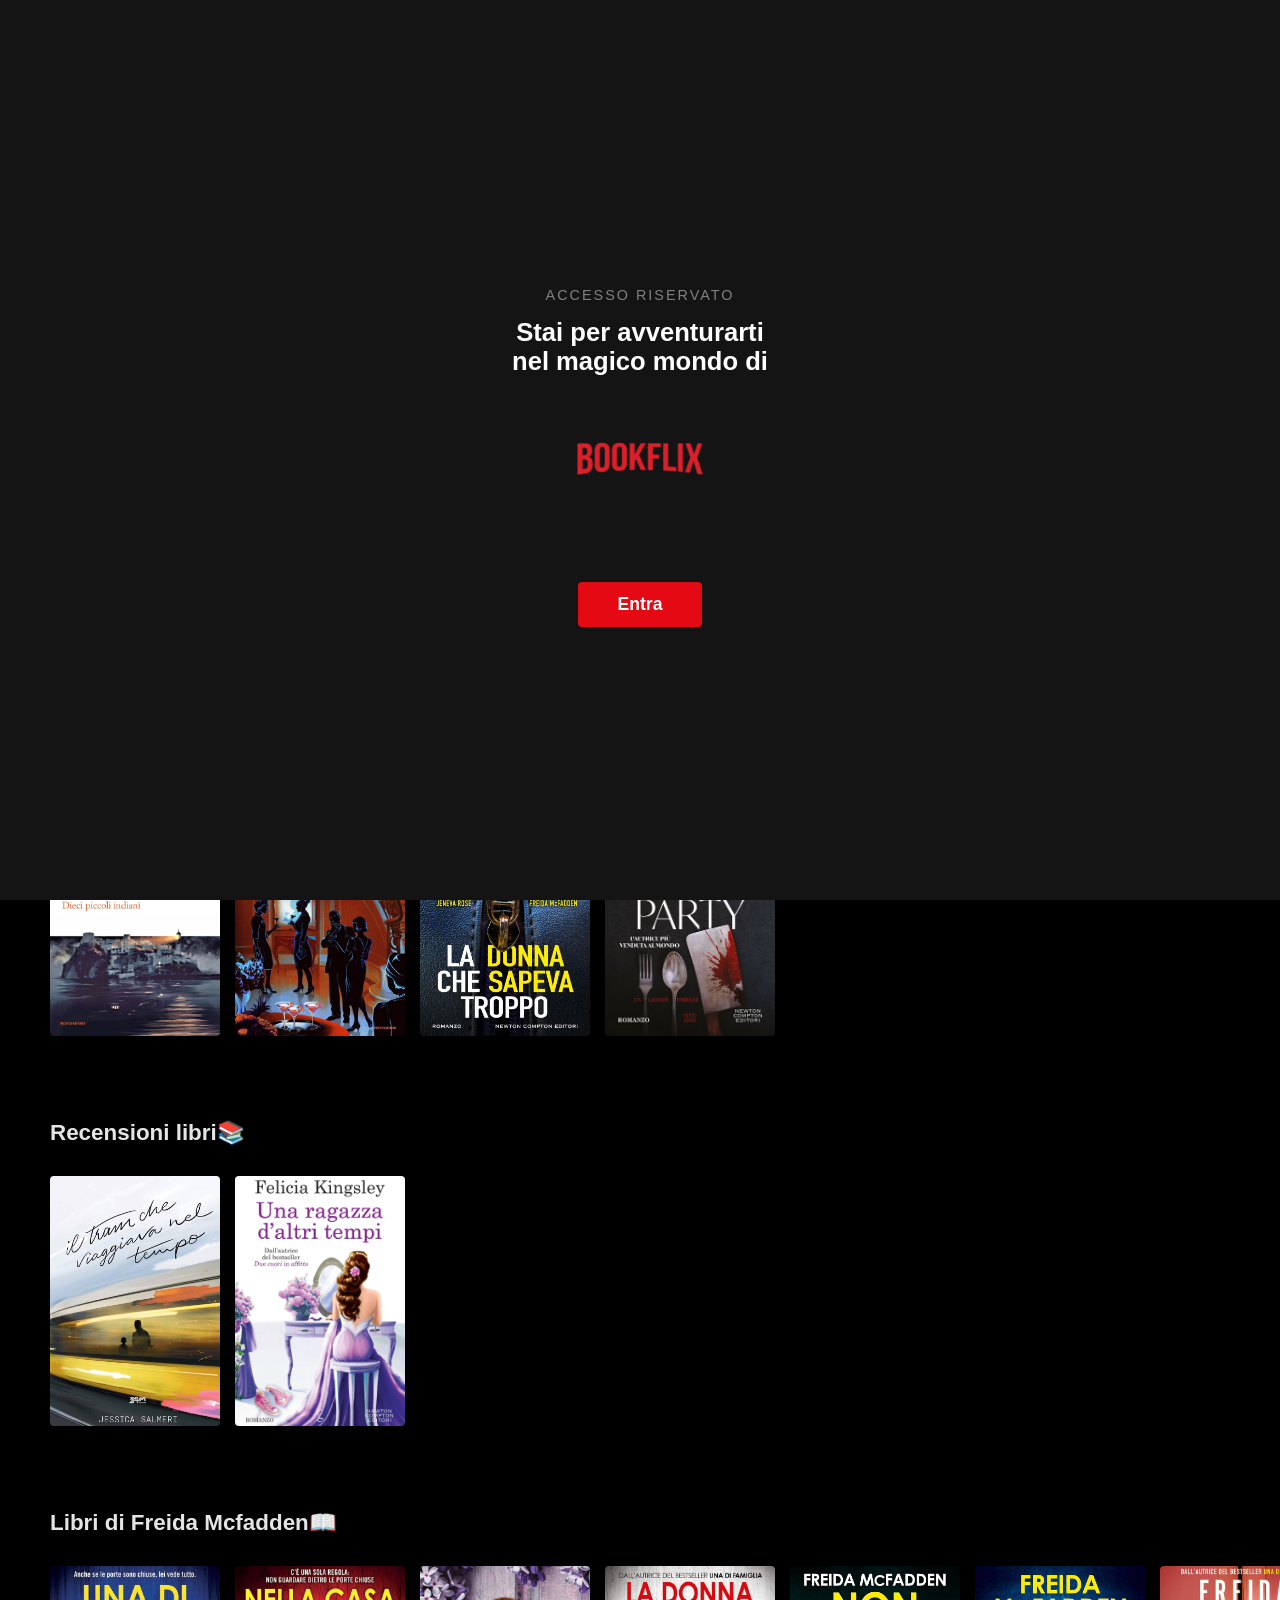
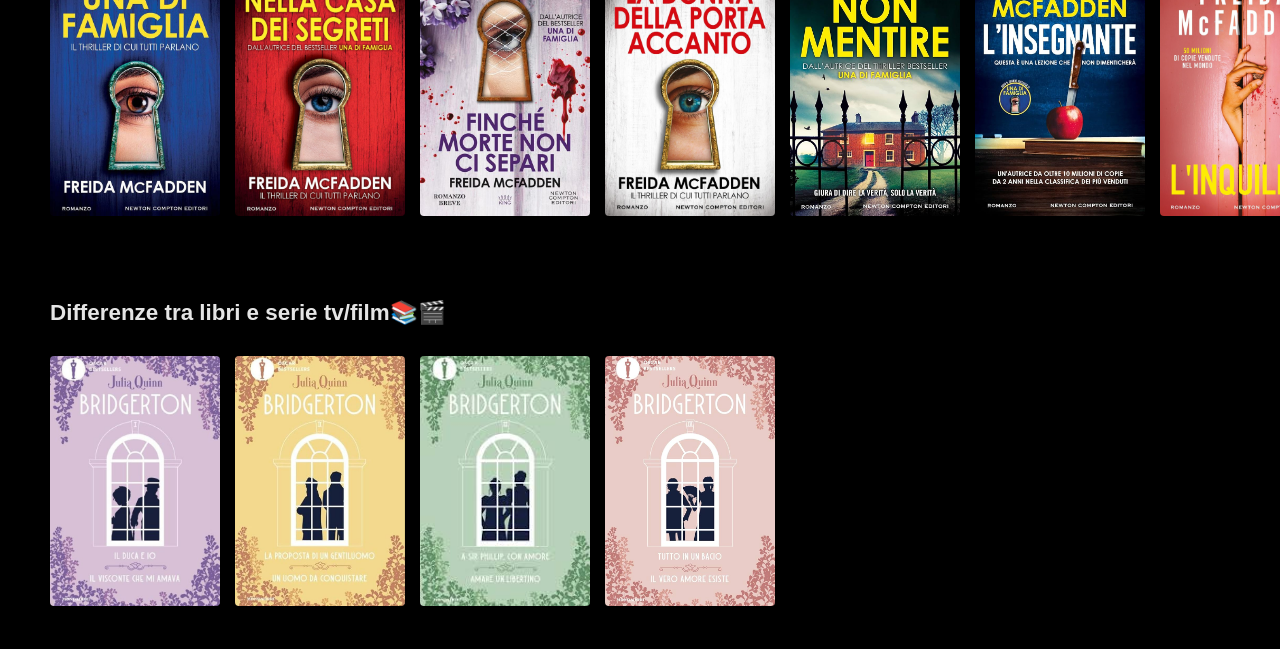
==== commit 5a876801: "Add files via upload" ====
--- a/tiktokdiDenise.html
+++ b/tiktokdiDenise.html
@@ -90,12 +90,18 @@
 
         <div class="row-posters" id="scroll-consigli">
 
+          <a href="https://www.tiktok.com/@rebeldenamorada/video/7685311872072977697?is_from_webapp=1&sender_device=pc"
+            target="_blank" class="card-netflix">
+            <img src="img/copertinelibri/lospiteperfetta.jpg" alt="L'ospite perfetta">
+            <span class="video-hint">Aggiunto di recente</span>
+          </a>
+          
           <a href="https://www.tiktok.com/@rebeldenamorada/video/7682074349557386529?is_from_webapp=1&sender_device=pc"
             target="_blank" class="card-netflix">
             <img src="img/copertinelibri/assassinioavapore.jpg" alt="Assassinio a vapore - Il killer fantasma">
             <span class="video-hint">Aggiunto di recente</span>
           </a>
-          
+
           <a href="https://www.tiktok.com/@rebeldenamorada/video/7677020123571473696?is_from_webapp=1&sender_device=pc"
             target="_blank" class="card-netflix">
             <img src="img/copertinelibri/lascialoentrare.jpg" alt="Lascialo entrare">
@@ -323,11 +329,6 @@
 
         <div class="card-netflix">
           <img src="img/copertinelibri/assassionioallospecchio.jpg" alt="Assassinio allo specchio" class="book-cover">
-          <span class="video-hint">Prossimamente</span>
-        </div>
-
-        <div class="card-netflix">
-          <img src="img/copertinelibri/lospiteperfetta.jpg" alt="L'ospite perfetta" class="book-cover">
           <span class="video-hint">Prossimamente</span>
         </div>
 
